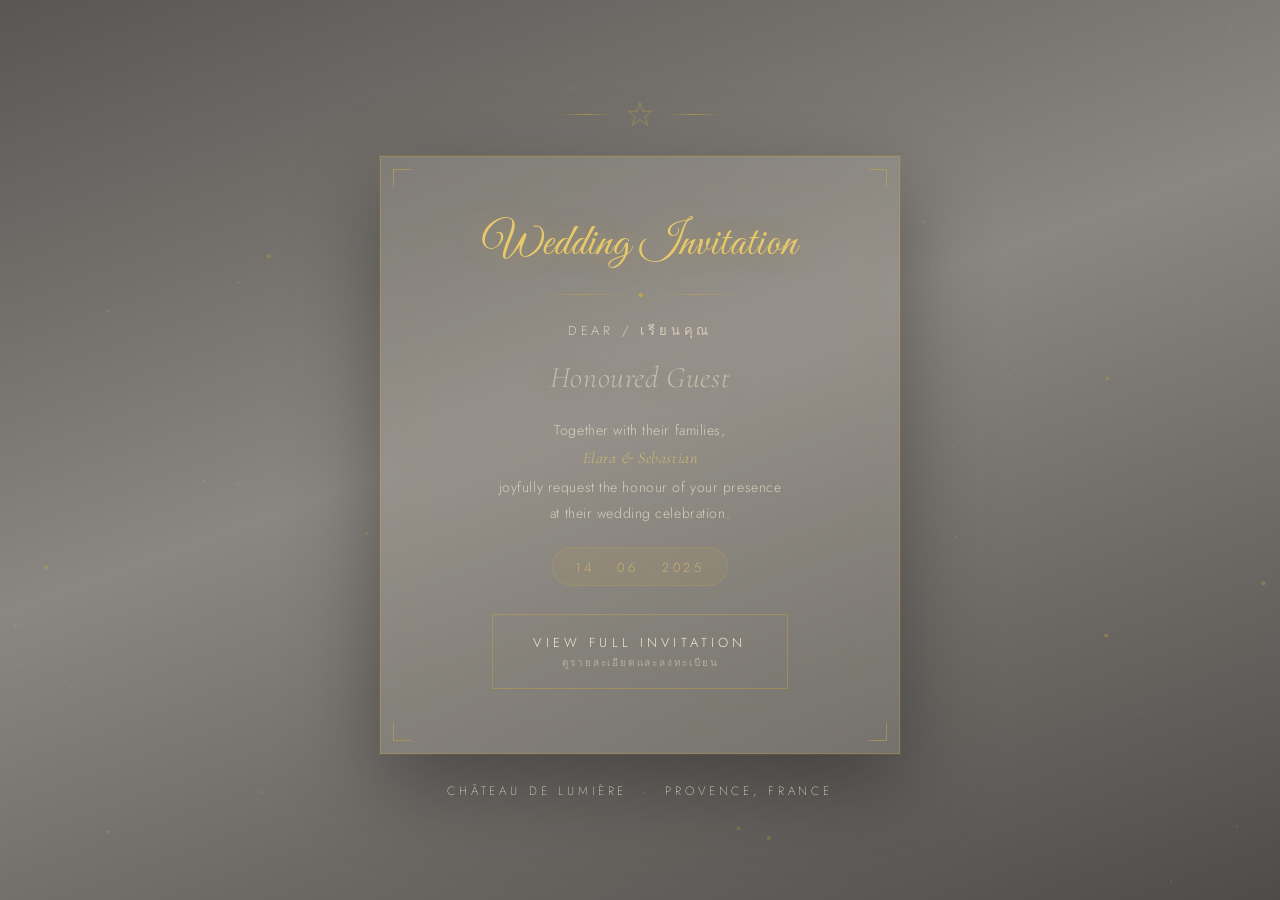
==== card.html @ ff6dd289 "first commit" ====
<!DOCTYPE html>
<html lang="th">
<head>
  <meta charset="UTF-8" />
  <meta name="viewport" content="width=device-width, initial-scale=1.0" />
  <meta name="description" content="Wedding Invitation — Personal Card" />
  <title>You Are Invited — Elara &amp; Sebastian</title>

  <!-- Google Fonts -->
  <link rel="preconnect" href="https://fonts.googleapis.com" />
  <link rel="preconnect" href="https://fonts.gstatic.com" crossorigin />
  <link href="https://fonts.googleapis.com/css2?family=Cormorant+Garamond:ital,wght@0,300;0,400;1,300;1,400&family=Great+Vibes&family=Jost:wght@200;300;400&display=swap" rel="stylesheet" />

  <link rel="stylesheet" href="card-style.css" />
</head>
<body>

  <!-- ── VIDEO BACKGROUND ─────────────────────────────────── -->
  <div class="video-bg">
    <video
      class="video-bg__film"
      src="assets/videos/wedding-hero.mp4"
      autoplay muted loop playsinline preload="auto"
      poster="assets/images/hero-poster.jpg"
    ></video>
    <div class="video-bg__overlay"></div>
  </div>

  <!-- ── AMBIENT PARTICLES ─────────────────────────────────── -->
  <canvas class="particles" id="particles" aria-hidden="true"></canvas>

  <!-- ── ENVELOPE CARD ─────────────────────────────────────── -->
  <main class="stage">

    <!-- top seal ornament -->
    <div class="stage__seal" aria-hidden="true">
      <span class="seal-line"></span>
      <svg class="seal-icon" viewBox="0 0 40 40" fill="none">
        <path d="M20 4 L24 16 L37 16 L27 24 L31 36 L20 28 L9 36 L13 24 L3 16 L16 16 Z"
              stroke="currentColor" stroke-width="0.8" fill="none"/>
      </svg>
      <span class="seal-line"></span>
    </div>

    <article class="card" role="region" aria-label="Personal invitation card">

      <!-- Card inner -->
      <div class="card__inner">

        <!-- Script heading -->
        <p class="card__script" aria-hidden="true">Wedding Invitation</p>

        <!-- Thin divider -->
        <div class="card__divider" aria-hidden="true">
          <span></span><span class="divider-gem">◆</span><span></span>
        </div>

        <!-- Salutation -->
        <p class="card__salutation">Dear / เรียนคุณ</p>

        <!-- ★ Guest Name — injected by JS ★ -->
        <h1 class="card__name" id="displayGuestName" aria-live="polite">
          <!-- populated by card-logic.js -->
        </h1>

        <!-- Body copy -->
        <p class="card__body">
          Together with their families,<br />
          <em>Elara &amp; Sebastian</em><br />
          joyfully request the honour of your presence<br />
          at their wedding celebration.
        </p>

        <!-- Date pill -->
        <div class="card__date-pill" aria-label="Wedding date">
          <span>14 · 06 · 2025</span>
        </div>

        <!-- CTA Button -->
        <a class="card__cta" href="index.html" aria-label="Open full invitation">
          <span class="cta__text">View Full Invitation</span>
          <span class="cta__subtext">ดูรายละเอียดและลงทะเบียน</span>
          <span class="cta__arrow" aria-hidden="true">→</span>
          <span class="cta__glow" aria-hidden="true"></span>
        </a>

      </div><!-- /.card__inner -->

      <!-- Corner ornaments -->
      <span class="corner corner--tl" aria-hidden="true"></span>
      <span class="corner corner--tr" aria-hidden="true"></span>
      <span class="corner corner--bl" aria-hidden="true"></span>
      <span class="corner corner--br" aria-hidden="true"></span>

    </article>

    <!-- Venue whisper -->
    <p class="stage__venue">
      Château de Lumière &nbsp;·&nbsp; Provence, France
    </p>

  </main>

  <script src="card-logic.js"></script>
</body>
</html>
---- card-style.css ----
/* ══════════════════════════════════════════════════════════════
   ATELIER LUNE — Personalized Landing Card
   card-style.css
   ══════════════════════════════════════════════════════════════ */

/* ─── TOKENS ─────────────────────────────────────────────────── */
:root {
  --gold:          #D4AF37;
  --gold-light:    #E8C96A;
  --gold-pale:     rgba(212, 175, 55, 0.18);
  --gold-glow:     rgba(212, 175, 55, 0.35);
  --champagne:     #F7E7CE;
  --cream:         #FDFAF4;
  --ink:           #1A1510;
  --ink-soft:      #3D3426;
  --ink-muted:     rgba(255,255,255,0.55);
  --white:         #FFFFFF;

  --glass-bg:      rgba(253, 250, 244, 0.10);
  --glass-border:  rgba(212, 175, 55, 0.28);
  --glass-shadow:  0 32px 80px rgba(0,0,0,0.35), 0 0 0 1px rgba(212,175,55,0.12);

  --font-serif:    'Cormorant Garamond', Georgia, serif;
  --font-script:   'Great Vibes', cursive;
  --font-sans:     'Jost', 'Helvetica Neue', sans-serif;

  --ease-luxury:   cubic-bezier(0.25, 0.46, 0.45, 0.94);
  --ease-out:      cubic-bezier(0.16, 1, 0.3, 1);
}

/* ─── RESET ──────────────────────────────────────────────────── */
*, *::before, *::after { box-sizing: border-box; margin: 0; padding: 0; }

html {
  height: 100%;
  -webkit-font-smoothing: antialiased;
  -moz-osx-font-smoothing: grayscale;
}

body {
  min-height: 100svh;
  font-family: var(--font-sans);
  overflow: hidden;         /* full-screen envelope feel */
  display: flex;
  align-items: center;
  justify-content: center;
}

/* ─── VIDEO BACKGROUND ───────────────────────────────────────── */
.video-bg {
  position: fixed;
  inset: 0;
  z-index: 0;
}

.video-bg__film {
  width: 100%;
  height: 100%;
  object-fit: cover;
  object-position: center;
  display: block;
  /* Soft-focus on the bg to spotlight the card */
  filter: blur(3px) brightness(0.72);
  transform: scale(1.04);   /* hide blur edge-bleed */
}

.video-bg__overlay {
  position: absolute;
  inset: 0;
  background:
    linear-gradient(160deg,
      rgba(10,  7,  3, 0.68) 0%,
      rgba(22, 14,  4, 0.50) 45%,
      rgba(10,  7,  3, 0.72) 100%
    );
}

/* ─── PARTICLES CANVAS ───────────────────────────────────────── */
.particles {
  position: fixed;
  inset: 0;
  z-index: 1;
  pointer-events: none;
}

/* ─── STAGE (centering wrapper) ──────────────────────────────── */
.stage {
  position: relative;
  z-index: 2;
  display: flex;
  flex-direction: column;
  align-items: center;
  gap: 28px;
  padding: 24px 20px;
  width: 100%;

  /* Entrance animation */
  animation: stageReveal 1.6s var(--ease-out) both;
}

@keyframes stageReveal {
  from { opacity: 0; transform: translateY(36px); }
  to   { opacity: 1; transform: translateY(0); }
}

/* ── Seal ornament (above card) ─────────────────────────────── */
.stage__seal {
  display: flex;
  align-items: center;
  gap: 14px;
  animation: stageReveal 1.6s var(--ease-out) 0.1s both;
}

.seal-line {
  display: block;
  width: 52px;
  height: 1px;
  background: linear-gradient(90deg, transparent, var(--gold), transparent);
  opacity: 0.55;
}

.seal-icon {
  width: 28px;
  height: 28px;
  color: var(--gold);
  opacity: 0.75;
  flex-shrink: 0;
}

/* ── Venue whisper (below card) ─────────────────────────────── */
.stage__venue {
  font-family: var(--font-sans);
  font-weight: 200;
  font-size: clamp(10px, 1.4vw, 12px);
  letter-spacing: 0.32em;
  text-transform: uppercase;
  color: var(--champagne);
  opacity: 0.45;
  animation: stageReveal 1.6s var(--ease-out) 0.5s both;
}

/* ─── GLASSMORPHISM CARD ─────────────────────────────────────── */
.card {
  position: relative;
  width: min(520px, 92vw);
  background: var(--glass-bg);
  backdrop-filter: blur(22px) saturate(1.4);
  -webkit-backdrop-filter: blur(22px) saturate(1.4);
  border: 1px solid var(--glass-border);
  box-shadow: var(--glass-shadow);
  padding: clamp(36px, 6vw, 64px) clamp(28px, 6vw, 56px);
  text-align: center;
  animation: cardReveal 1.8s var(--ease-out) 0.2s both;
}

@keyframes cardReveal {
  from { opacity: 0; transform: translateY(28px) scale(0.97); }
  to   { opacity: 1; transform: translateY(0)    scale(1); }
}

/* ── Corner Ornaments ───────────────────────────────────────── */
.corner {
  position: absolute;
  width: 18px;
  height: 18px;
  border-color: var(--gold);
  border-style: solid;
  opacity: 0.45;
}
.corner--tl { top: 12px;    left: 12px;    border-width: 1px 0 0 1px; }
.corner--tr { top: 12px;    right: 12px;   border-width: 1px 1px 0 0; }
.corner--bl { bottom: 12px; left: 12px;    border-width: 0 0 1px 1px; }
.corner--br { bottom: 12px; right: 12px;   border-width: 0 1px 1px 0; }

/* ── Card inner layout ──────────────────────────────────────── */
.card__inner {
  display: flex;
  flex-direction: column;
  align-items: center;
  gap: clamp(14px, 2.5vw, 20px);
}

/* Script heading */
.card__script {
  font-family: var(--font-script);
  font-size: clamp(30px, 5vw, 44px);
  color: var(--gold-light);
  letter-spacing: 0.02em;
  line-height: 1.1;
  text-shadow: 0 0 24px rgba(212,175,55,0.35);
}

/* Thin divider */
.card__divider {
  display: flex;
  align-items: center;
  gap: 12px;
  width: 100%;
  max-width: 200px;
}
.card__divider span:first-child,
.card__divider span:last-child {
  flex: 1;
  height: 1px;
  background: linear-gradient(90deg, transparent, rgba(212,175,55,0.4), transparent);
}
.divider-gem {
  font-size: 7px;
  color: var(--gold);
  opacity: 0.65;
  flex: none !important;
  height: auto !important;
  background: none !important;
}

/* Salutation */
.card__salutation {
  font-family: var(--font-sans);
  font-weight: 300;
  font-size: clamp(11px, 1.6vw, 13px);
  letter-spacing: 0.3em;
  text-transform: uppercase;
  color: var(--champagne);
  opacity: 0.7;
}

/* ── GUEST NAME ─────────────────────────────────────────────── */
.card__name {
  font-family: var(--font-serif);
  font-style: italic;
  font-weight: 300;
  font-size: clamp(34px, 7vw, 58px);
  color: var(--champagne);
  line-height: 1.15;
  letter-spacing: 0.02em;
  text-shadow: 0 2px 28px rgba(0,0,0,0.35);
  min-height: 1.2em;       /* prevent layout shift before JS fires */
  word-break: break-word;
  /* Subtle shimmer reveal */
  animation: nameShimmer 2s var(--ease-out) 0.8s both;
}

@keyframes nameShimmer {
  from {
    opacity: 0;
    transform: translateY(12px);
    filter: blur(4px);
  }
  to {
    opacity: 1;
    transform: translateY(0);
    filter: blur(0);
  }
}

/* Fallback name (when no URL param) */
.card__name--fallback {
  color: rgba(247,231,206,0.5);
  font-size: clamp(20px, 4vw, 30px);
  font-style: italic;
}

/* ── Body copy ──────────────────────────────────────────────── */
.card__body {
  font-family: var(--font-sans);
  font-weight: 300;
  font-size: clamp(12px, 1.7vw, 14px);
  line-height: 1.9;
  letter-spacing: 0.04em;
  color: var(--champagne);
  opacity: 0.72;
}
.card__body em {
  font-family: var(--font-serif);
  font-style: italic;
  font-size: 1.15em;
  color: var(--gold-light);
  opacity: 1;
}

/* ── Date pill ──────────────────────────────────────────────── */
.card__date-pill {
  border: 1px solid var(--gold-pale);
  border-radius: 999px;
  padding: 7px 22px;
  background: rgba(212,175,55,0.08);
}
.card__date-pill span {
  font-family: var(--font-sans);
  font-weight: 200;
  font-size: clamp(11px, 1.5vw, 13px);
  letter-spacing: 0.3em;
  color: var(--gold-light);
}

/* ── CTA BUTTON ─────────────────────────────────────────────── */
.card__cta {
  position: relative;
  display: inline-flex;
  flex-direction: column;
  align-items: center;
  gap: 3px;
  margin-top: 8px;
  padding: 18px 40px;
  background: transparent;
  border: 1px solid var(--gold-glow);
  text-decoration: none;
  cursor: pointer;
  overflow: hidden;
  transition: border-color 0.4s var(--ease-luxury), transform 0.3s var(--ease-luxury);
}

/* Glow sweep on hover */
.cta__glow {
  position: absolute;
  inset: 0;
  background: linear-gradient(120deg,
    transparent 0%,
    rgba(212,175,55,0.18) 50%,
    transparent 100%
  );
  transform: translateX(-100%);
  transition: transform 0.7s var(--ease-luxury);
}

.card__cta:hover .cta__glow { transform: translateX(100%); }
.card__cta:hover {
  border-color: var(--gold);
  transform: translateY(-2px);
  box-shadow: 0 8px 32px rgba(212,175,55,0.2);
}
.card__cta:active { transform: translateY(0); }

.cta__text {
  font-family: var(--font-sans);
  font-weight: 300;
  font-size: clamp(11px, 1.6vw, 13px);
  letter-spacing: 0.32em;
  text-transform: uppercase;
  color: var(--champagne);
  position: relative;
  z-index: 1;
  transition: color 0.3s;
}
.card__cta:hover .cta__text { color: var(--gold-light); }

.cta__subtext {
  font-family: var(--font-sans);
  font-weight: 200;
  font-size: clamp(9px, 1.2vw, 10px);
  letter-spacing: 0.18em;
  color: var(--champagne);
  opacity: 0.45;
  position: relative;
  z-index: 1;
}

.cta__arrow {
  position: absolute;
  right: 18px;
  top: 50%;
  transform: translateY(-50%) translateX(-4px);
  font-size: 14px;
  color: var(--gold);
  opacity: 0;
  z-index: 1;
  transition: opacity 0.3s, transform 0.35s var(--ease-luxury);
}
.card__cta:hover .cta__arrow {
  opacity: 1;
  transform: translateY(-50%) translateX(0);
}

/* ─── RESPONSIVE ─────────────────────────────────────────────── */
@media (max-width: 480px) {
  body { overflow-y: auto; }   /* allow scroll on very small screens */

  .card {
    backdrop-filter: blur(14px);
    -webkit-backdrop-filter: blur(14px);
  }

  .stage__seal { display: none; }

  .card__name { font-size: clamp(28px, 9vw, 42px); }

  .card__cta { padding: 16px 28px; }
}

/* ─── REDUCED MOTION ─────────────────────────────────────────── */
@media (prefers-reduced-motion: reduce) {
  .stage, .card, .card__name, .card__script { animation: none !important; opacity: 1 !important; transform: none !important; }
  .video-bg__film { filter: blur(3px) brightness(0.72); }
}
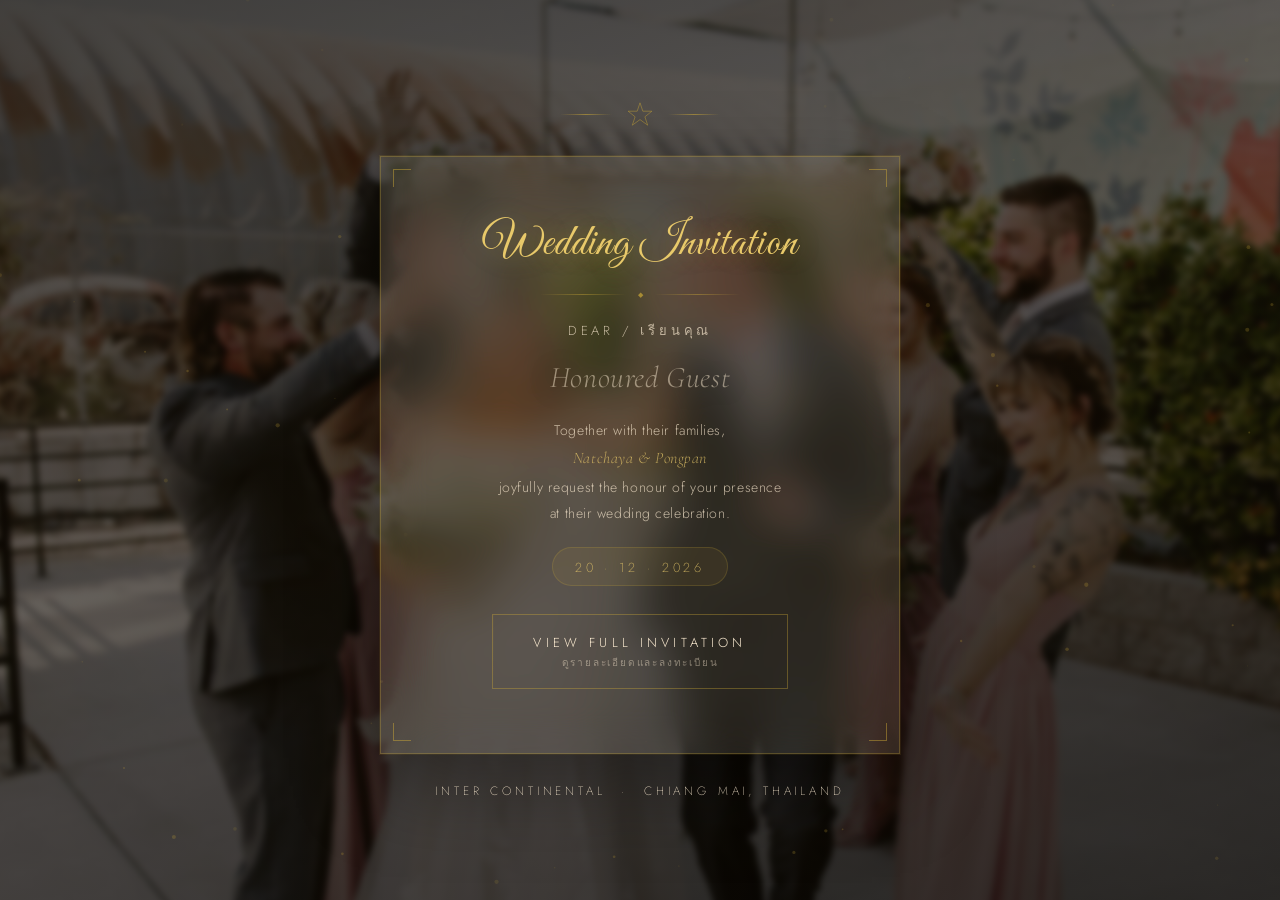
==== commit e52cad2f: "Update video and image." ====
--- a/card.html
+++ b/card.html
@@ -19,10 +19,12 @@
   <div class="video-bg">
     <video
       class="video-bg__film"
-      src="assets/videos/wedding-hero.mp4"
+      id="card-video"
       autoplay muted loop playsinline preload="auto"
-      poster="assets/images/hero-poster.jpg"
-    ></video>
+    >
+      <source media="(max-width: 768px)" src="assets/videos/wedding-hero-phone.mp4" type="video/mp4" />
+      <source src="assets/videos/wedding-hero.mp4" type="video/mp4" />
+    </video>
     <div class="video-bg__overlay"></div>
   </div>
 
@@ -66,14 +68,14 @@
         <!-- Body copy -->
         <p class="card__body">
           Together with their families,<br />
-          <em>Elara &amp; Sebastian</em><br />
+          <em>Natchaya &amp; Pongpan</em><br />
           joyfully request the honour of your presence<br />
           at their wedding celebration.
         </p>
 
         <!-- Date pill -->
         <div class="card__date-pill" aria-label="Wedding date">
-          <span>14 · 06 · 2025</span>
+          <span>20 · 12 · 2026</span>
         </div>
 
         <!-- CTA Button -->
@@ -96,7 +98,7 @@
 
     <!-- Venue whisper -->
     <p class="stage__venue">
-      Château de Lumière &nbsp;·&nbsp; Provence, France
+      Inter Continental &nbsp;·&nbsp; Chiang Mai, Thailand
     </p>
 
   </main>
--- a/card-style.css
+++ b/card-style.css
@@ -132,6 +132,7 @@
   font-family: var(--font-sans);
   font-weight: 200;
   font-size: clamp(10px, 1.4vw, 12px);
+  text-align: center;
   letter-spacing: 0.32em;
   text-transform: uppercase;
   color: var(--champagne);
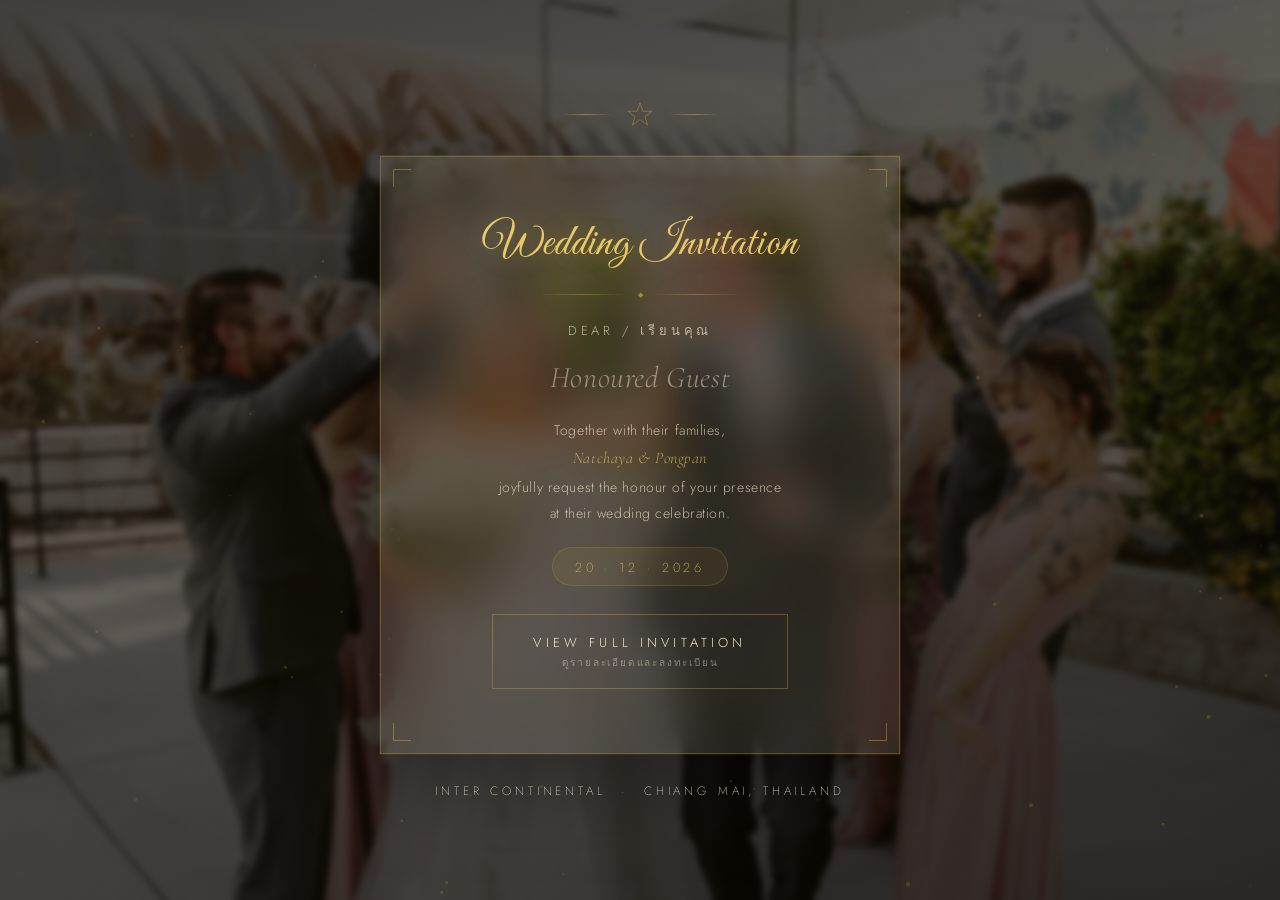
==== commit dc5fa3c3: "Update the name." ====
--- a/card.html
+++ b/card.html
@@ -4,7 +4,7 @@
   <meta charset="UTF-8" />
   <meta name="viewport" content="width=device-width, initial-scale=1.0" />
   <meta name="description" content="Wedding Invitation — Personal Card" />
-  <title>You Are Invited — Elara &amp; Sebastian</title>
+  <title>You Are Invited — Natchaya &amp; Pongpan</title>
 
   <!-- Google Fonts -->
   <link rel="preconnect" href="https://fonts.googleapis.com" />
